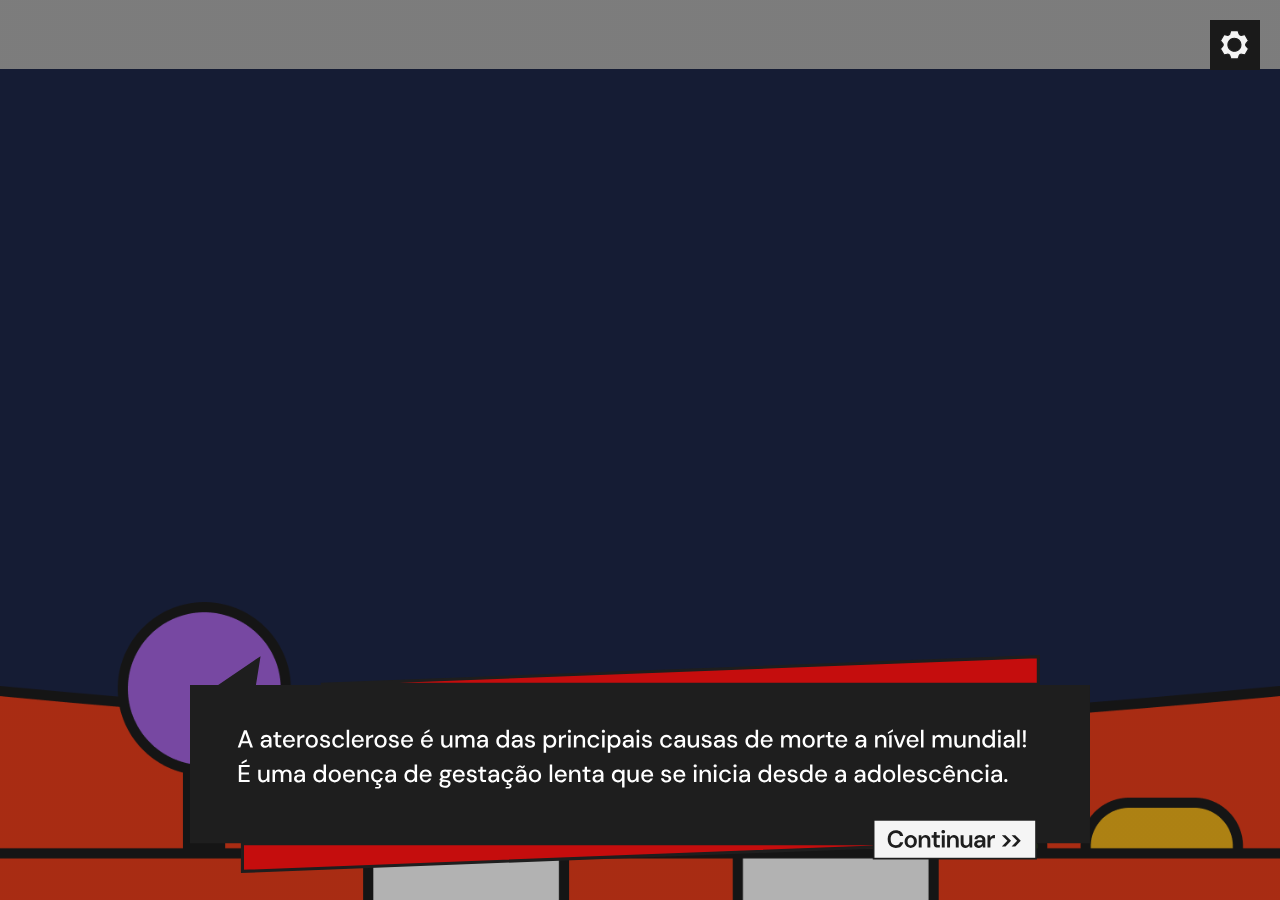
==== arcade.html @ 647aedce "Game Update" ====
<!DOCTYPE html>
<html lang="pt">

<head>
    <meta charset="UTF-8">
    <title>Hospital - Escape from Disease</title>
    <link rel="stylesheet" href="assets/styles/style.css">
    <link rel="stylesheet" href="assets/styles/fonts.css">
    <link rel="stylesheet" href="assets/styles/mini_games.css">
    <link href="https://fonts.googleapis.com/css2?family=Press+Start+2P&display=swap" rel="stylesheet">
    <style>
        :root {
            --retro-font: 'Press Start 2P', cursive;
        }

        body,
        html {
            margin: 0;
            padding: 0;
            width: 100vw;
            height: 100vh;
            overflow: hidden;
            font-family: var(--retro-font);
            background-color: black;
            /* Initial background with image */
            background: linear-gradient(rgba(0, 0, 0, 0.3), rgba(0, 0, 0, 0.3)), url('assets/arcade/arcade_background.png');
            background-repeat: no-repeat;
            background-position: center bottom;
            background-size: 100% auto;
            transition: background 0.5s ease;
            /* Smooth transition when background changes */
        }

        /* Class to remove background image when game starts */
        body.game-running {
            background: #1a1a1a;
            /* Solid dark grey/black for better focus on gameplay */
        }

        #game-container {
            width: 100vw;
            height: calc(100vh - 80px);
            position: relative;
            margin-top: 80px;
            z-index: 10;
            display: none;
            flex-direction: column;
            justify-content: center;
            align-items: center;
            background: rgba(0, 0, 0, 0.4);
            overflow: hidden;
            color: white;
        }

        #game-container.visible {
            display: flex !important;
        }
    </style>
</head>

<body>
    <div id="navbar">
        <img src="assets/general/voltar.svg" class="nav-icon" id="backBtn">
        <nav class="settings-nav">
            <div class="nav-content">
                <div class="utility-icons">
                    <a href="#" class="nav-item">
                        <img src="assets/general/sound.svg" class="icon-default">
                        <img src="assets/general/sound_hover.svg" class="icon-hover">
                    </a>
                    <a href="#" class="nav-item">
                        <img src="assets/general/music.svg" class="icon-default">
                        <img src="assets/general/music_hover.svg" class="icon-hover">
                    </a>
                </div>

                <div class="main-gear-wrapper">
                    <a href="#" class="nav-item">
                        <img src="assets/general/settings.svg" class="icon-default">
                        <img src="assets/general/settings_hover.svg" class="icon-hover">
                    </a>
                </div>
            </div>
        </nav>
    </div>

    <div id="dialogue-overlay">
        <div id="container-1" class="dialogue-wrapper">
            <img src="assets/general/dialogue.svg" class="dialogue-img">
            <img src="assets/general/continuar.svg" class="btn-svg" onclick="toSecondDialogue()">
        </div>
        <div id="container-2" class="dialogue-wrapper hidden">
            <img src="assets/general/dialogue2.svg" class="dialogue-img">
            <img src="assets/general/jogar.svg" class="btn-svg" onclick="startGame()">
        </div>
    </div>

    <div id="game-container">
        <div id="progress-container-arcade">
            <div id="arcade-timer-bar"></div>
        </div>

        <div id="lvl1-intro" class="screen">
            <h1>HEART ATTACK</h1>
            <p>LIMPA A GORDURA À VOLTA DO CORAÇÃO!</p>
            <button class="btn-start" onclick="startLevel('heart')">
                <span class="arrow">▶</span> START <span class="arrow">◀</span>
            </button>
        </div>

        <div id="lvl2-intro" class="screen">
            <h1>BRAIN FOG</h1>
            <p>BOM TRABALHO! AGORA LIMPA O CÉREBRO.</p>
            <button class="btn-start" onclick="startLevel('brain')">
                <span class="arrow">▶</span> START <span class="arrow">◀</span>
            </button>
        </div>

        <canvas id="gameCanvas"></canvas>

        <div id="game-over-screen" class="screen">
            <h1>FIM DE JOGO</h1>
            <button class="btn-start" onclick="resetGame()">
                <span class="arrow">▶</span> TENTAR DE NOVO <span class="arrow">◀</span>
            </button>
        </div>
    </div>

    <div id="end-dialogue-overlay" class="hidden">
        <div id="end-container-1" class="dialogue-wrapper">
            <img src="assets/general/dialogue.svg" class="dialogue-img">
            <img src="assets/general/continuar.svg" class="btn-svg" onclick="toNextEndStep(1, 2)">
        </div>
        <div id="end-container-2" class="dialogue-wrapper hidden">
            <img src="assets/general/dialogue2.svg" class="dialogue-img">
            <img src="assets/general/jogar.svg" class="btn-svg" onclick="concludeGame()">
        </div>
    </div>

        <div id="popup-quit" class="overlay-screen" style="display:none;">
        <div class="popup-content">
            <h3>Sair do nível?</h3>
            <button onclick="confirmQuit()">SIM</button>
            <button onclick="closeQuitPopup()">NÃO</button>
        </div>
    </div>

    <script src="scripts/general.js"></script>
    <script>
        const canvas = document.getElementById('gameCanvas');
        const ctx = canvas.getContext('2d');

        let FAT_SIZE = 200;
        let ORGAN_SIZE = 220;
        let LAUNCHER_X, LAUNCHER_Y;
        let gameActive = false;
        let currentLevel = 'heart';
        let fats = [], statins = [], mousePos = { x: 0, y: 0 };
        let timeRemaining = 60000, timerInterval;

        const assets = {
            fat: new Image(),
            statin: new Image(),
            bgHeart: new Image(),
            bgBrain: new Image()
        };


        assets.fat.src = 'assets/arcade/fat.svg';
        assets.statin.src = 'assets/arcade/statin.svg';
        assets.bgHeart.src = 'assets/arcade/heart.svg';
        assets.bgBrain.src = 'assets/arcade/brain.svg';

        function startGame() {
            const overlay = document.getElementById('dialogue-overlay');
            const navbar = document.getElementById('navbar');
            const gameContainer = document.getElementById('game-container');

            if (overlay) {
                overlay.style.opacity = '0';
                overlay.style.pointerEvents = 'none';
                setTimeout(() => overlay.style.display = 'none', 500);
            }
            if (navbar) navbar.classList.add('active');
            if (gameContainer) {
                gameContainer.classList.add('visible');
                requestAnimationFrame(() => {
                    resize();
                    initMiniGame();
                });
            }
        }

        function initMiniGame() {
            document.getElementById('lvl1-intro').style.display = 'flex';
        }

        function startLevel(level) {
            currentLevel = level;
            gameActive = true;
            timeRemaining = 60000;
            statins = [];
            fats = [];

            // REMOVE BODY BACKGROUND IMAGE
            document.body.classList.add('game-running');

            document.querySelectorAll('.screen').forEach(s => s.style.display = 'none');

            const colSpacing = 200;
            const rowSpacing = 200;
            const cols = Math.floor((canvas.width - 40) / colSpacing);
            const rows = 2;
            const startX = (canvas.width - (cols * colSpacing)) / 2 + (colSpacing / 2);

            for (let row = 0; row < rows; row++) {
                for (let col = 0; col < cols; col++) {
                    let x = startX + (col * colSpacing);
                    let y = 120 + (row * rowSpacing);

                    const distToCenter = Math.hypot(x - (canvas.width / 2), y - 140);
                    if (distToCenter > 130) {
                        fats.push({ x: x, y: y, active: true });
                    }
                }
            }
            startTimer();
        }

        function startTimer() {
            clearInterval(timerInterval);
            timerInterval = setInterval(() => {
                if (!gameActive) return;
                timeRemaining -= 100;
                const bar = document.getElementById('arcade-timer-bar');
                if (bar) bar.style.width = (timeRemaining / 60000 * 100) + "%";
                if (timeRemaining <= 0) endGame(false);
            }, 100);
        }

        function endGame(won) {
            gameActive = false;
            clearInterval(timerInterval);
            if (won) {
                if (currentLevel === 'heart') {
                    document.body.classList.remove('game-running');
                    document.getElementById('lvl2-intro').style.display = 'flex';
                } else {
                    openEndDialogue();
                }
            } else {
                document.body.classList.remove('game-running');
                document.getElementById('game-over-screen').style.display = 'flex';
            }
        }

        function resetGame() {
            document.querySelectorAll('.screen').forEach(s => s.style.display = 'none');
            startLevel('heart');
        }

        canvas.addEventListener('mousemove', (e) => {
            const rect = canvas.getBoundingClientRect();
            mousePos.x = e.clientX - rect.left;
            mousePos.y = e.clientY - rect.top;
        });

        canvas.addEventListener('mousedown', () => {
            if (!gameActive) return;
            const dx = mousePos.x - LAUNCHER_X, dy = mousePos.y - LAUNCHER_Y;
            const angle = Math.atan2(dy, dx);
            statins.push({
                x: LAUNCHER_X,
                y: LAUNCHER_Y,
                vx: Math.cos(angle) * 12,
                vy: Math.sin(angle) * 12
            });
        });

        function update() {
            if (!gameActive) return;
            for (let i = statins.length - 1; i >= 0; i--) {
                let s = statins[i];
                s.x += s.vx; s.y += s.vy;

                for (let f of fats) {
                    if (f.active && Math.hypot(s.x - f.x, s.y - f.y) < FAT_SIZE / 2) {
                        f.active = false;
                        statins.splice(i, 1);
                        if (!fats.some(f => f.active)) endGame(true);
                        break;
                    }
                }
                if (s && (s.y < 0 || s.x < 0 || s.x > canvas.width || s.y > canvas.height)) {
                    statins.splice(i, 1);
                }
            }
        }

        function drawImageProportional(img, x, y, maxWidth, maxHeight) {
            if (!img.complete || img.naturalWidth === 0) return;
            const ratio = Math.min(maxWidth / img.width, maxHeight / img.height);
            const nw = img.width * ratio;
            const nh = img.height * ratio;
            ctx.drawImage(img, x - nw / 2, y - nh / 2, nw, nh);
        }

        function draw() {
            ctx.clearRect(0, 0, canvas.width, canvas.height);

            // ONLY DRAW GAME ELEMENTS IF GAME IS ACTIVE
            // This hides the launcher/organ during the start screen
            if (gameActive) {
                const organ = currentLevel === 'heart' ? assets.bgHeart : assets.bgBrain;
                drawImageProportional(organ, canvas.width / 2, 140, ORGAN_SIZE, ORGAN_SIZE);

                ctx.beginPath(); ctx.setLineDash([5, 5]);
                ctx.moveTo(LAUNCHER_X, LAUNCHER_Y); ctx.lineTo(mousePos.x, mousePos.y);
                ctx.strokeStyle = "rgba(255, 255, 255, 0.2)"; ctx.stroke(); ctx.setLineDash([]);

                fats.forEach(f => {
                    if (f.active) drawImageProportional(assets.fat, f.x, f.y, FAT_SIZE, FAT_SIZE);
                });
                statins.forEach(s => drawImageProportional(assets.statin, s.x, s.y, 35, 35));

                // Launcher is now only drawn here (inside if gameActive)
                drawImageProportional(assets.statin, LAUNCHER_X, LAUNCHER_Y, 70, 70);
            }
        }

        function resize() {
            const container = document.getElementById('game-container');
            if (container.clientWidth > 0) {
                canvas.width = container.clientWidth;
                canvas.height = container.clientHeight;
                LAUNCHER_X = canvas.width / 2;
                LAUNCHER_Y = canvas.height - 60;
            }
        }

        window.addEventListener('resize', resize);
        function loop() { update(); draw(); requestAnimationFrame(loop); }
        loop();

        function concludeGame() {
            let progress = JSON.parse(localStorage.getItem('gameProgress')) || {};
            const pageName = window.location.pathname.split("/").pop().split(".")[0];
            progress[pageName] = true;
            localStorage.setItem('gameProgress', JSON.stringify(progress));
            window.location.href = 'home.html';
        }
    </script>
</body>

</html>
---- assets/styles/style.css ----
:root {
    --red-dark: #7B090B;
    --red-light: #C50D0D;
    --panel-bg: #1e1e1e;
    --white: #f5f5f5;
    --nav-size: 50px;
    /* Height and collapsed width */
    --expanded-width: 150px;
    --icon-size: 30px;
}

html,
body {
    height: 100%;
    margin: 0;
    overflow: hidden;
}

/* page frames: start black (frame1) then transition to red (frame2) */
body {
    transition: background-color 10s cubic-bezier(.2, .9, .3, 1)
}

body.frame1 {
    background: var(--panel-bg)
}

body.frame2 {
    background: var(--white)
}

.stage {
    display: flex;
    align-items: center;
    justify-content: center;
    flex-direction: column;
    height: 100vh;
    width: 100vw;
    position: relative;
    z-index: 1;
}

/* center logo absolutely so it doesn't shift when controls appear */
.logo-wrap {
    opacity: 1;
    /* Changed from 0 to 1 */
    transition: opacity .55s ease, transform .55s ease;
    display: flex;
    align-items: center;
    justify-content: center;
    margin-bottom: 20px;
    /* Space between logo and play button */
    transition: transform 0.8s cubic-bezier(.2, .9, .3, 1);
    z-index: 2;
}

.full_logo {
    width: 100%;
    max-width: 600px;
    height: auto;
    display: block;
    transform: scale(0.5);
    opacity: 0;
    transition: transform 1.2s cubic-bezier(0.34, 1.56, 0.64, 1), opacity 0.8s ease;
}

.body-ready .full_logo {
    transform: scale(1);
    opacity: 1;
}

/* This is the state the logo moves TO once the script adds .controls-visible to the body */
.controls-visible .full_logo {
    opacity: 1;
    transform: scale(0.8);
}

/* play link will be positioned by JS relative to the centered logo */
.play-link {
    opacity: 0;
    pointer-events: none;
    position: absolute;
    /* Absolute positioning allows it to overlap the stage correctly */
    left: 50%;
    /* Move the left edge to the horizontal center */
    top: 75%;
    /* Adjust this percentage to place it below the logo */

    /* START STATE: Centered horizontally via -50%, but offset 50px vertically */
    transform: translateX(-50%) translateY(50px);

    transition: opacity 0.6s ease, transform 0.6s cubic-bezier(0.2, 0.9, 0.3, 1);
    z-index: 150;
    cursor: pointer;
}

.controls-visible .play-link {
    opacity: 1;
    pointer-events: auto;
    transform: translateX(-50%) translateY(0);
}

body.frame2 .logo {
    transform: scale(1)
}

.play-btn {
    width: 50%;
    background: var(--panel-bg);
    color: var(--white);
    padding: 20%;
    font-size: 28px;
    border-radius: 4px;
    border: 6px solid rgba(0, 0, 0, 0.15);
    box-shadow: 0 4px 0 rgba(0, 0, 0, 0.3);
    cursor: pointer
}

/* Play button hover/transition */
.play-image {
    transition: transform .32s cubic-bezier(.2, .9, .3, 1), filter .32s, opacity .45s;
}

.play-link:hover .play-image {
    opacity: 1;
    pointer-events: auto;
    /* FIX: Keep the -50% here so the button stays centered under the mouse */
    /* Added a slight scale for a better 'hover' feel */
    transform: scale(1.05); 
    transition: transform 0.2s ease;
}

/* controls visible state (fades in after logo finishes scaling) */
.controls-visible .top-right {
    opacity: 1;
    transform: none;
    transition: opacity .55s ease, transform .55s ease;
}

.controls-visible .play-link {
    opacity: 1;
    transform: translateX(-50%) translateY(0);
}

/* --------------- SETTINGS NAVIGATION --------------- */

.settings-nav {
    position: fixed;
    right: 20px;
    top: 20px;
    height: var(--nav-size);
    width: var(--nav-size);
    /* Square when collapsed */
    background-color: #1a1a1a;
    overflow: hidden;
    transition: all 0.4s cubic-bezier(0.4, 0, 0.2, 1);
    display: flex;
    justify-content: flex-end;
    /* Keeps gear on the right */
    z-index: 100;
}

.nav-content {
    display: flex;
    align-items: center;
    height: 100%;
    width: var(--expanded-width);
    position: absolute;
    right: 0;
}

.main-gear-wrapper {
    width: var(--nav-size);
    height: var(--nav-size);
    display: flex;
    align-items: center;
    justify-content: center;
    flex-shrink: 0;
}

/* Container for sound/music */
.utility-icons {
    display: flex;
    gap: 20px;
    opacity: 0;
    transform: translateX(30px);
    transition: all 0.3s ease;
    flex-grow: 1;
    justify-content: flex-end;
}

/* Hover State */
.settings-nav:hover {
    width: var(--expanded-width);
    background-color: #f0f0f0;
}

.settings-nav:hover .utility-icons {
    opacity: 1;
    transform: translateX(0);
}

/* Icon Sizing and Swapping */
.nav-item {
    position: relative;
    width: var(--icon-size);
    height: var(--icon-size);
    display: block;
}

.nav-item img {
    width: 100%;
    height: 100%;
    transition: opacity 0.2s;
    position: absolute;
    top: 0;
    left: 0;
}

.icon-hover {
    opacity: 0;
}

/* Icon Swap Logic */
.settings-nav:hover .icon-default {
    filter: brightness(0);
    /* Optional: turns white icons black automatically */
}

.nav-item:hover .icon-hover {
    opacity: 1;
}

.nav-item:hover .icon-default {
    opacity: 0 !important;
}

/* small settings panel (example modal) */



/* --------------- INTRO --------------- */

#viewport.hidden {
    display: none !important;
}

#viewport {
    background: var(--panel-bg);
    position: relative;
    width: 100vw;
    height: 100vh;
    display: flex;
    justify-content: center;
    align-items: center;
}

/* Scene 1: Black screen narrative */
#narrative-screen {
    position: absolute;
    top: 0;
    left: 0;
    width: 100%;
    height: 100%;
    background: black;
    display: flex;
    justify-content: center;
    align-items: center;
    z-index: 100;
    transition: opacity 1.5s ease;
}

#narrative-text {
    color: white;
    font-size: 1.8rem;
    opacity: 0;
    transition: opacity 1s ease;
}

/* --- Smooth Page Transition Overlay --- */
#fade-overlay {
    position: fixed;
    inset: 0;
    background: black;
    z-index: 9999;
    pointer-events: none;
    opacity: 1;
    transition: opacity 0.8s ease-in-out;
}

#fade-overlay.fade-out {
    opacity: 0;
}

/* --- Fixed: Only Fade In/Out for Characters --- */
.person-layer {
    position: absolute;
    bottom: 0;
    width: 100%;
    height: 100%;
    object-fit: cover;
    object-position: center bottom;
    opacity: 0;
    transition: opacity 1.2s ease-in-out !important;
    /* Pure fade */
}

.person-layer.visible {
    opacity: 1;
}

/* --- Fixed: Only Fade In/Out for Messages --- */
.text-msg {
    width: 100%;
    max-width: 270px;
    opacity: 0;
    transition: opacity 0.8s ease-in-out;
    cursor: pointer;
}

.text-msg.show {
    opacity: 1;
}

.text-msg-hover {
        width: 100%;
    max-width: 270px;
    position: absolute;
    top: 0;
    right: 0;
    left: 0;
    bottom: 0;
    object-fit: contain;
    opacity: 0;
    transition: opacity .2s;
  }

  #notification-area:hover .text-msg-hover {
opacity: 1;
  }

.hidden {
    display: none !important;
}

.fade-out {
    opacity: 0 !important;
    transition: opacity 0.8s ease-in-out;
}

/* Notification Styling - Centered over the phone in person.svg */
#notification-area {
    position: absolute;
    top: 60%;
    left: 50%;
    transform: translateX(-50%);
    width: 270px;
    display: flex;
    flex-direction: column;
    align-items: center;
    gap: 8px;
    z-index: 50;
    transition: opacity 0.5s ease;
}

.clickable {
    cursor: pointer;
}

/* Final Start Button */
#comecar-btn {
    position: absolute;
    bottom: 10%;
    right: 5%;
    cursor: pointer;
    z-index: 60;
    opacity: 0;
    display: none;
    transition: opacity 1s ease;
    width: 15vw;
    /* Scales with screen width */
    min-width: 120px;
    cursor: pointer;
}



/* --- DIALOGUE --- */

#dialogue-overlay {
    position: absolute;
    inset: 0;
    background: var(--overlay-shadow);
    z-index: 30;
    opacity: 0;
    pointer-events: none;
    transition: opacity 0.5s ease;
    display: flex;
    justify-content: center;
}

#dialogue-overlay.active {
    opacity: 1;
    pointer-events: auto;
}

.dialogue-wrapper {
    position: absolute;
    bottom: 40px;
    display: flex;
    flex-direction: column;
    align-items: flex-end;
    width: 900px;
    max-width: 95vw;
}

.dialogue-img {
    width: 100%;
    display: block;
}

.btn-svg {
    cursor: pointer;
    margin-top: -55px;
    margin-right: 45px;
    height: 42px;
    transition: transform 0.2s;
    z-index: 31;
}
---- assets/styles/fonts.css ----
@import url('https://fonts.googleapis.com/css2?family=DM+Sans:wght@400;500;700&display=swap');

:root {
    --dm-sans: 'DM Sans', sans-serif;
}

html, body {
    font-family: var(--dm-sans);
}
---- assets/styles/mini_games.css ----
:root {
     --bg-color: #ede6d1;
     --floor-color: #6a6a6a;
     --success-color: #4CAF50;
     --danger-color: #f44336;
 }

 #backBtn{
    cursor: pointer;
 }
 /* DIALOGUE OVERLAY
 #dialogue-overlay {
     position: fixed;
     inset: 0;
     background: rgba(0, 0, 0, 0.5);
     z-index: 200 !important;
     display: flex;
     justify-content: center;
     align-items: center;
     opacity: 0;
     pointer-events: none;
     transition: opacity 0.5s ease;
 }

 #end-dialogue-overlay {
     position: fixed;
     inset: 0;
     background: rgba(0, 0, 0, 0.5);
     z-index: 200 !important;
     display: flex;
     justify-content: center;
     align-items: center;
     opacity: 0;
     pointer-events: none;
     transition: opacity 0.5s ease;
 }

 .dialogue-wrapper {
     position: relative;
     pointer-events: auto;
     display: flex;
     flex-direction: column;
     align-items: center;
 }

 .dialogue-img {
     width: 80vw;
     max-width: 900px;
 }

 .btn-svg {
     width: 200px;
     cursor: pointer;
     margin-top: -60px;
     transition: transform 0.2s;
 }

 .btn-svg:hover {
     transform: scale(1.1);
 }

 .hidden {
     display: none !important;
 } */

 /* NAVBAR */
 #navbar {
     position: fixed;
     top: -100px;
     left: 0;
     width: 100%;
     transition: top 0.5s ease;
     z-index: 50;
     background: #000;
     padding: 10px 20px;
     display: flex;
     justify-content: space-between;
     align-items: center;
 }

 #navbar.active {
     top: 0;
 }

 /* POPUP QUIT */
 .quit-panel {
     background: #7B090B;
     border: 4px solid #f5f5f5;
     border-radius: 30px;
     padding: 40px;
     text-align: center;
 }

 .quit-text {
     color: #f5f5f5;
     font-family: 'Bebas Neue', sans-serif;
     font-size: 24px;
     margin-bottom: 30px;
 }

 .quit-buttons {
     display: flex;
     justify-content: center;
     gap: 20px;
 }

 .quit-btn-img {
     width: 180px;
     cursor: pointer;
     transition: transform 0.2s ease;
 }

 .quit-btn-img:hover {
     transform: scale(1.05);
 }


 /* CROSSWORD LAYOUT */

 .help {
     text-align: right;
     margin-bottom: 30px;
 }

 .container {
     display: flex;
     flex-direction: row;
     gap: 30px;
     align-items: flex-start;
 }



 .grid {
     display: grid;
     grid-template-columns: repeat(11, 38px);
     grid-template-rows: repeat(13, 38px);
     gap: 4px;
 }

 .cell {
     position: relative;
     background: #ffffff;
     border-radius: 8px;
     border: 2px solid #c7d2fe;
     text-align: center;
     font-size: 18px;
     font-weight: 700;
     line-height: 38px;
     cursor: pointer;
     user-select: none;
     transition: all .15s ease;
 }

 .cell.block {
     background: transparent;
     border: none;
     pointer-events: none;
 }

 .cell.word-selected {
     background: #dbeafe;
 }

 .cell.selected {
     border-color: #6366f1;
     box-shadow: 0 0 0 4px #c7d2fe;
 }

 .cell.correct {
     background: #dcfce7 !important;
     /* Soft Green */
     border-color: #22c55e !important;
     color: #166534 !important;
 }

 .number {
     position: absolute;
     top: 2px;
     left: 4px;
     font-size: 10px;
     color: #4338ca;
     line-height: 1;
 }

 .clues-container {
     width: 300px;
     padding-left: 10px;
 }

 .clues-main-title {
     font-size: 32px;
     color: #7B090B;
     margin: 0 0 15px 0;
 }

 .clue-text {
     font-size: 14px;
     margin: 5px 0;
     cursor: pointer;
 }

 .clue-text.active-clue {
     color: #C50D0D;
     font-weight: bold;
 }

 .status-panel {
     padding: 20px;
     text-align: center;
     transition: all 0.4s ease;
 }

 /* Button States */
 .conclude-btn {
     margin-top: 12px;
     width: 100%;
     padding: 10px;
     border-radius: 8px;
     border: none;
     font-weight: bold;
     cursor: pointer;
     transition: background 0.3s;
 }

 .conclude-btn.disabled {
     background-color: #d1d5db;
     color: #9ca3af;
     cursor: not-allowed;
 }

 .status-panel.success .conclude-btn {
     background-color: #22c55e;
     color: white;
 }

 .status-panel.success .conclude-btn:hover {
     background-color: #16a34a;
 }

 /* MARKET */

 #floor {
     position: absolute;
     bottom: 0;
     width: 100%;
     height: 80px;
     background-color: var(--floor-color);
     z-index: 1;
 }

 #score-text {
     font-size: 28px;
     font-weight: bold;
     color: #444;
     margin-bottom: 10px;
 }

 #progress-wrapper {
     width: 100%;
     height: 20px;
     background-color: #fff;
     border-radius: 10px;
     box-shadow: 0 4px 6px rgba(0, 0, 0, 0.1);
     overflow: hidden;
     border: 2px solid #fff;
 }

 #progress-fill {
     width: 0%;
     height: 100%;
     background-color: var(--success-color);
     transition: width 0.3s ease;
 }



 #ui-market {
     position: absolute;
     top: 10%;
     left: 50%;
     transform: translateX(-50%);
     text-align: center;
     z-index: 10;
     width: 400px;
     font-size: 24px;
     color: white;
     background-color: #7B090B;
     z-index: 20;
 }

 #cart {
     /* Start at 0 width */
     width: 0px;
     height: 300px;
     position: absolute;
     bottom: 60px;
     z-index: 5;
     background-size: contain;
     background-repeat: no-repeat;
     background-position: center;
     pointer-events: none;
     opacity: 0;
     /* Transition for the 'opening' effect */
     transition: width 0.6s cubic-bezier(0.175, 0.885, 0.32, 1.275), opacity 0.3s ease;
 }

 /* The class we add via JS to 'grow' the cart */
 #cart.active {
     width: 220px;
     /* This acts as the 'max-width' */
     opacity: 1;
 }

 .item {
     position: absolute;
     max-width: 80px;
     max-height: 110px;
     object-fit: contain;
     z-index: 4;
 }

 /* Screens */
 .overlay-screen {
     display: none;
     /* Escondido por padrão */
     position: absolute;
     top: 50%;
     left: 50%;
     transform: translate(-50%, -50%);
     background: white;
     padding: 40px;
     border-radius: 15px;
     text-align: center;
     box-shadow: 0 0 40px rgba(0, 0, 0, 0.5);
     z-index: 100;
     width: 300px;
     border: 5px solid #7B090B;
 }

 #game-over-screen {
     display: none;
 }

 #game-over-screen h1 {
     color: #7B090B;
     margin-bottom: 10px;
 }

 h1 {
     margin-top: 0;
     color: #333;
 }


 button {
     background-color: var(--success-color);
     color: white;
     border: none;
     padding: 15px 30px;
     font-size: 18px;
     border-radius: 8px;
     cursor: pointer;
     transition: transform 0.1s, background 0.2s;
     margin-top: 10px;
 }

 button:hover {
     background-color: #45a049;
     transform: scale(1.05);
 }

 #win-screen {
     display: none;
 }



 /* PARK */
 /* --- CENÁRIO --- */
 .layer {
     position: absolute;
     bottom: 0;
     left: 0;
     width: 200%;
     height: 500px;
     background-repeat: repeat-x;
     background-position: bottom;
     will-change: transform;
 }

 #layer-city {
     background-image: url('assets/market/market.png');
     background-size: contain;
     height: 400px;
     z-index: 1;
     opacity: 0.8;
 }

 #layer-trees {
     background-image: url('assets/house/arbusto.svg');
     background-size: 300px;
     height: 150px;
     bottom: 90px;
     z-index: 2;
 }

 #layer-ground {
     height: 100px;
     background: #8d6e63;
     border-top: 10px solid #7cb342;
     width: 100%;
     bottom: 0;
     z-index: 5;
 }

 /* --- PERSONAGEM --- */
 #runner-container {
     position: absolute;
     bottom: 200px;
     left: 50%;
     transform: translateX(-50%);
     z-index: 10;
 }

 #runner {
     width: 200px;
     height: 300px;
     background-size: contain;
     background-repeat: no-repeat;
     background-position: center;
 }

 .overlay {
     position: absolute;
     inset: 0;
     background: rgba(0, 0, 0, 0.85);
     z-index: 100;
     display: flex;
     flex-direction: column;
     justify-content: center;
     align-items: center;
     color: white;
     text-align: center;
 }


 #ui-top {
     position: absolute;
     top: 15%;
     width: 100%;
     display: flex;
     justify-content: center;
     z-index: 50;
 }

 .bar-container {
     width: 350px;
     text-align: center;
     font-weight: bold;
     color: #2c3e50;
 }


 .bar-bg {
     width: 100%;
     height: 20px;
     background: #eee;
     border-radius: 10px;
     border: 2.5px solid #2c3e50;
     overflow: hidden;
     margin-top: 5px;
 }

 #speech-bubble {
     position: absolute;
     bottom: 320px;
     left: 50%;
     transform: translateX(-50%);
     background: white;
     padding: 12px 18px;
     border-radius: 18px;
     box-shadow: 0 8px 20px rgba(0, 0, 0, 0.15);
     width: 220px;
     font-size: 14px;
     font-weight: bold;
     color: #333;
     text-align: center;
     display: none;
     z-index: 20;
 }

 #level-progress {
     height: 100%;
     width: 0%;
     background: #2ecc71;
 }

 #ui-bottom {
     position: absolute;
     bottom: 30px;
     left: 50%;
     transform: translateX(-50%);
     background: rgba(255, 255, 255, 0.95);
     padding: 15px 30px;
     border-radius: 25px;
     display: flex;
     flex-direction: column;
     align-items: center;
     gap: 5px;
     z-index: 50;
 }

 .rhythm-timer {
     font-size: 12px;
     font-weight: bold;
     color: #e74c3c;
     margin-bottom: 2px;
 }

 #stagnation-bar {
     width: 300px;
     height: 10px;
     background: #e74c3c;
     border-radius: 5px;
 }


 /* ARCADE */

 #gameCanvas {
     display: block;
     width: 100%;
     height: 100%;
     cursor: crosshair;
 }

 .screen {
     position: absolute;
     top: 50%;
     left: 50%;
     transform: translate(-50%, -50%);
     z-index: 100;
     text-align: center;
     width: 80%;
     display: none;
     flex-direction: column;
     align-items: center;
 }

 h1 {
     font-size: 48px;
     margin-bottom: 20px;
 }

 p {
     font-size: 14px;
     margin-bottom: 40px;
 }

 .btn-start {
     background: none;
     border: none;
     font-family: inherit;
     font-size: 24px;
     cursor: pointer;
     display: flex;
     align-items: center;
     transition: transform 0.2s;
 }

 .btn-start:hover {
     transform: scale(1.1);
 }

 .btn-start .arrow {
     margin: 0 15px;
 }

 h1 {
     font-size: 48px;
     margin-top: 80px;
     margin-bottom: 50px;
 }

 p {
     font-size: 12px;
     margin: 0;
     margin-bottom: 50px;
 }

 #progress-container-arcade {
     position: absolute;
     top: 40px;
     left: 50%;
     transform: translateX(-50%);
     width: 300px;
     height: 10px;
     background: rgba(255, 255, 255, 0.1);
     border: 1px solid white;
     z-index: 50;
 }

 #arcade-timer-bar {
     width: 100%;
     height: 100%;
     background: white;
 }

 .btn-svg {
     width: 180px;
     cursor: pointer;
     transition: 0.2s;
 }

 /* Prevent stretching of all game icons and assets */
 .dialogue-img,
 .btn-svg,
 .nav-icon,
 #gameCanvas {
     object-fit: contain;
 }

 /* HOUSE */

 #game-top-half {
     flex: 1;
     position: relative;
     background: #a8d8ff;
     /* Sky color from sheep.html */
     overflow: hidden;
     border-bottom: 4px solid #555;
     display: block;
 }

 #sleep-scene {
     flex: 1;
     width: 100%;
     background-size: cover;
     background-position: center;
     background-repeat: no-repeat;
     display: flex;
     justify-content: center;
     align-items: flex-end;
     transition: flex 0.5s ease-in-out;
     background-color: #050b14;
 }

 #kidImg {
     max-height: 80%;
     width: auto;
     display: block;
 }

 .sky-animate {
     animation: dayNightCycle 30s linear forwards;
 }

 @keyframes dayNightCycle {
     0% {
         background: #a8d8ff;
     }

     25% {
         background: #4a90e2;
     }

     50% {
         background: #050b14;
     }

     75% {
         background: #4a90e2;
     }

     100% {
         background: #a8d8ff;
     }
 }

 .ground-container {
     position: absolute;
     bottom: 0;
     /* Anchors it to the bottom of the TOP half */
     left: 0;
     width: 100%;
     height: 129px;
     /* Match your intended road height */
     z-index: 2;
 }

 .ground {
     width: 100%;
     height: 100%;
     object-fit: cover;
 }

 /* The Sheep container (handling the physics position) */
 #sheep {
     position: absolute;
     /* initial start position for the fall animation */
     left: 20%;
     width: 140px;
     height: 90px;
     z-index: 10;
     /* Center horizontal transform only if using left: 50% */
     /* transform: translateX(-50%); */
 }

 /* The actual image inside the sheep container */
 #sheep img {
     display: block;
     width: 100%;
     height: 100%;
     object-fit: contain;
     /* Ensures the sheep asset isn't stretched */
 }

 /* The obstacles (Bushes and Flowers) */
 .obstacle {
     position: absolute;
     height: 50px;
     /* Standardized height for jump logic */
     z-index: 5;
     bottom: 80px;
     /* bottom is set dynamically in JS to match the floor */
 }

 #progress-container-house {
     position: absolute;
     top: 20px;
     left: 50%;
     transform: translateX(-50%);
     width: 250px;
     height: 20px;
     background: rgba(0, 0, 0, 0.2);
     border: 3px solid white;
     border-radius: 15px;
     z-index: 20;
     overflow: hidden;
 }

 #progress-bar {
     height: 100%;
     background: #4CAF50;
     width: 0%;
 }
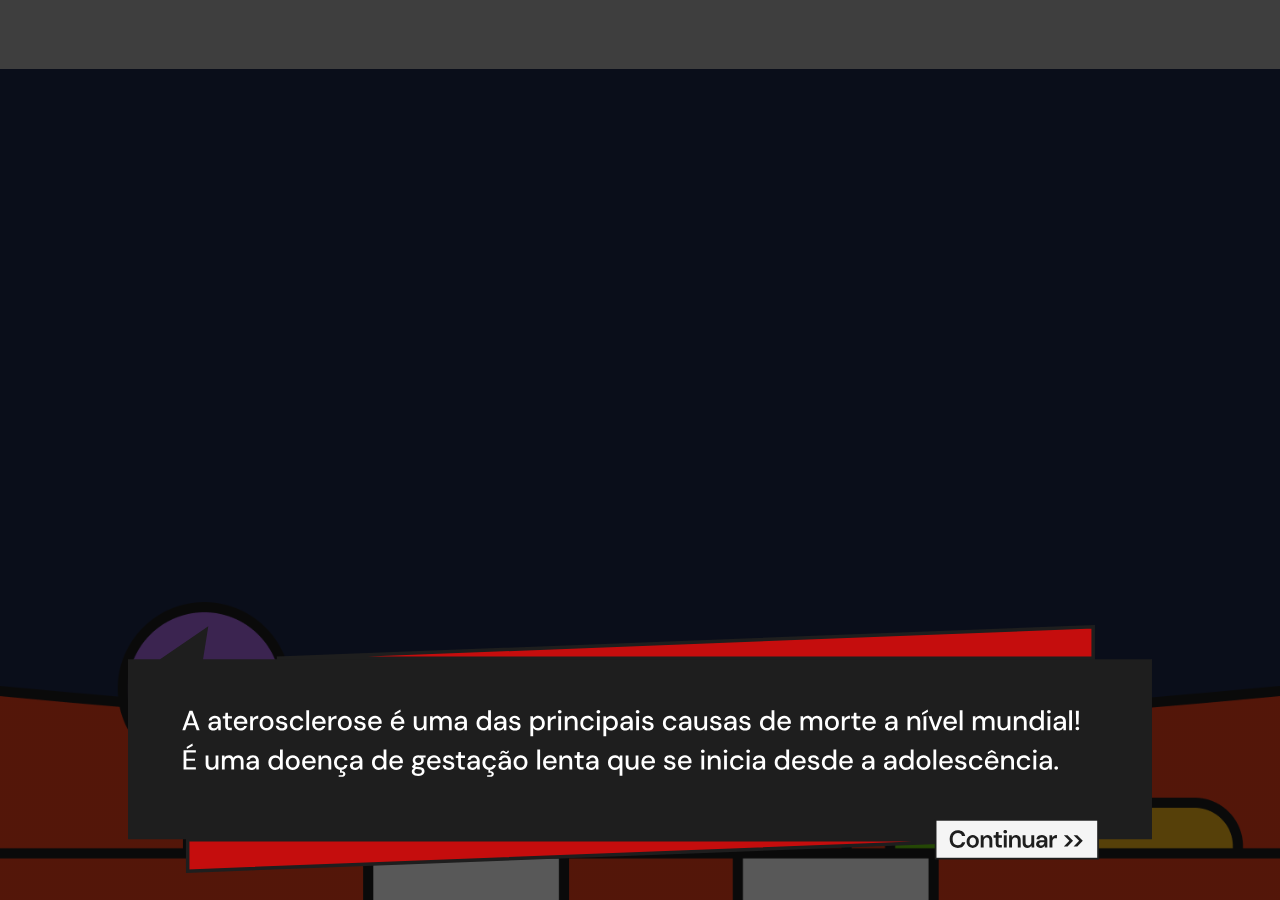
==== commit 4414cae4: "update" ====
--- a/arcade.html
+++ b/arcade.html
@@ -246,6 +246,7 @@
                     document.body.classList.remove('game-running');
                     document.getElementById('lvl2-intro').style.display = 'flex';
                 } else {
+                    document.body.classList.remove('game-running');
                     openEndDialogue();
                 }
             } else {
--- a/assets/styles/style.css
+++ b/assets/styles/style.css
@@ -3,7 +3,7 @@
     --red-light: #C50D0D;
     --panel-bg: #1e1e1e;
     --white: #f5f5f5;
-    --nav-size: 50px;
+    --nav-size: 40px;
     /* Height and collapsed width */
     --expanded-width: 150px;
     --icon-size: 30px;
@@ -385,13 +385,13 @@
 
 
 
-/* --- DIALOGUE --- */
+/* --- DIALOGUE NO Mini games --- */
 
 #dialogue-overlay {
     position: absolute;
     inset: 0;
-    background: var(--overlay-shadow);
-    z-index: 30;
+    background: rgba(0, 0, 0, 0.5);
+    z-index: 1000;
     opacity: 0;
     pointer-events: none;
     transition: opacity 0.5s ease;
@@ -410,7 +410,7 @@
     display: flex;
     flex-direction: column;
     align-items: flex-end;
-    width: 900px;
+    width: 80vw;
     max-width: 95vw;
 }
 
@@ -426,4 +426,17 @@
     height: 42px;
     transition: transform 0.2s;
     z-index: 31;
-}+}
+
+ #end-dialogue-overlay {
+     position: fixed;
+     inset: 0;
+     background: rgba(0, 0, 0, 0.5);
+     z-index: 200 !important;
+     display: flex;
+     justify-content: center;
+     align-items: center;
+     opacity: 0;
+     pointer-events: none;
+     transition: opacity 0.5s ease;
+ }
--- a/assets/styles/mini_games.css
+++ b/assets/styles/mini_games.css
@@ -1,86 +1,77 @@
  :root {
      --bg-color: #ede6d1;
      --floor-color: #6a6a6a;
-     --success-color: #4CAF50;
-     --danger-color: #f44336;
- }
-
- #backBtn{
-    cursor: pointer;
- }
- /* DIALOGUE OVERLAY
- #dialogue-overlay {
-     position: fixed;
+     /* --success-color: #4CAF50;
+     --danger-color: #f44336;*/
+     --red-dark: #7B090B;
+     --red-medium: #A20E10;
+     --red-light: #C50D0D;
+     --panel-bg: #1e1e1e;
+     --white: #f5f5f5;
+ }
+
+ #backBtn {
+     cursor: pointer;
+ }
+
+ button {
+     color: white;
+     border: none;
+     padding: 15px 15px;
+     font-size: 18px;
+     border-radius: 8px;
+     cursor: pointer;
+     transition: transform 0.1s, background 0.2s;
+     margin-top: 10px;
+ }
+
+ button:hover {
+     transform: scale(1.05);
+ }
+
+ .overlay {
+     position: absolute;
      inset: 0;
      background: rgba(0, 0, 0, 0.5);
-     z-index: 200 !important;
-     display: flex;
+     z-index: 100;
+     display: flex;
+     flex-direction: column;
      justify-content: center;
      align-items: center;
-     opacity: 0;
-     pointer-events: none;
-     transition: opacity 0.5s ease;
- }
-
- #end-dialogue-overlay {
-     position: fixed;
-     inset: 0;
-     background: rgba(0, 0, 0, 0.5);
-     z-index: 200 !important;
-     display: flex;
-     justify-content: center;
-     align-items: center;
-     opacity: 0;
-     pointer-events: none;
-     transition: opacity 0.5s ease;
- }
-
- .dialogue-wrapper {
-     position: relative;
-     pointer-events: auto;
-     display: flex;
-     flex-direction: column;
-     align-items: center;
- }
-
- .dialogue-img {
-     width: 80vw;
-     max-width: 900px;
- }
-
- .btn-svg {
-     width: 200px;
-     cursor: pointer;
-     margin-top: -60px;
-     transition: transform 0.2s;
- }
-
- .btn-svg:hover {
-     transform: scale(1.1);
- }
-
- .hidden {
-     display: none !important;
- } */
+     color: white;
+     text-align: center;
+ }
+
 
  /* NAVBAR */
  #navbar {
      position: fixed;
      top: -100px;
-     left: 0;
-     width: 100%;
+     width: 100%;
+     height: 40px;
      transition: top 0.5s ease;
      z-index: 50;
-     background: #000;
+     background: var(--panel-bg);
      padding: 10px 20px;
      display: flex;
      justify-content: space-between;
      align-items: center;
+
+ }
+
+ .settings-nav {
+     position: relative;
+     /* Change from fixed to relative */
+     top: 0;
+     right: 40px;
  }
 
  #navbar.active {
      top: 0;
- }
+
+ }
+
+
 
  /* POPUP QUIT */
  .quit-panel {
@@ -115,12 +106,72 @@
  }
 
 
- /* CROSSWORD LAYOUT */
+ /* CROSSWORD HELP */
 
  .help {
      text-align: right;
-     margin-bottom: 30px;
- }
+ }
+
+ #openPopup {
+     background-color: #FACB0F;
+     border: 2px solid var(--panel-bg);
+     color: var(--panel-bg);
+     margin-top: 0px;
+     font-weight: 600;
+     padding: 10px 15px;
+ }
+
+ /* The White Card */
+ .popup-card {
+     position: absolute;
+     top: 50%;
+     left: 50%;
+     transform: translate(-50%, -50%);
+     background-color: var(--white);
+     width: 30%;
+     padding: 30px;
+     border-radius: 25px;
+ }
+
+ /* Header layout: Title and X on the same line */
+ .popup-header {
+     display: flex;
+     justify-content: space-between;
+     align-items: center;
+     margin-bottom: 20px;
+ }
+
+ .popup-header h2 {
+     margin: 0;
+     font-size: 2rem;
+     font-weight: bold;
+     color: var(--panel-bg);
+ }
+
+ /* The Red Close Button */
+ .close-btn {
+     background-color: var(--red-medium);
+     border: 2px solid var(--panel-bg);
+     color: var(--white);
+     font-size: 24px;
+     width: 35px;
+     height: 35px;
+     border-radius: 5px;
+     cursor: pointer;
+     display: flex;
+     align-items: center;
+     justify-content: center;
+     line-height: 0;
+ }
+
+ .popup-body img {
+     width: 100%;
+     height: auto;
+     display: block;
+ }
+
+
+ /* Crossword*/
 
  .container {
      display: flex;
@@ -140,9 +191,9 @@
 
  .cell {
      position: relative;
-     background: #ffffff;
+     background: var(--white);
      border-radius: 8px;
-     border: 2px solid #c7d2fe;
+     border: 1px solid var(--panel-bg);
      text-align: center;
      font-size: 18px;
      font-weight: 700;
@@ -159,19 +210,19 @@
  }
 
  .cell.word-selected {
-     background: #dbeafe;
+     background: #FFCACA;
  }
 
  .cell.selected {
-     border-color: #6366f1;
-     box-shadow: 0 0 0 4px #c7d2fe;
+     border: 1px solid var(--red-dark);
+     box-shadow: 0 0 0 2px #E77B7B;
  }
 
  .cell.correct {
-     background: #dcfce7 !important;
+     background: #CAE77B !important;
      /* Soft Green */
-     border-color: #22c55e !important;
-     color: #166534 !important;
+     border-color: #84A20E !important;
+     color: var(--panel-bg) !important;
  }
 
  .number {
@@ -179,34 +230,51 @@
      top: 2px;
      left: 4px;
      font-size: 10px;
-     color: #4338ca;
+     color: var(--panel-bg);
      line-height: 1;
  }
 
  .clues-container {
-     width: 300px;
+     width: 410px;
      padding-left: 10px;
  }
 
+ .clue-section {
+     display: block;
+ }
+
  .clues-main-title {
-     font-size: 32px;
-     color: #7B090B;
+     font-size: 25px;
+     color: var(--red-medium);
      margin: 0 0 15px 0;
  }
 
  .clue-text {
+     background-color: #E5E5E5;
      font-size: 14px;
      margin: 5px 0;
      cursor: pointer;
+     padding: 10px;
+     margin-bottom: 14px;
+     border-radius: 8px;
+
+ }
+
+ .clue-text:hover {
+     color: var(--panel-bg);
+     border: 2px solid var(--red-medium);
+     background-color: var(--white);
+
  }
 
  .clue-text.active-clue {
-     color: #C50D0D;
-     font-weight: bold;
+     color: var(--panel-bg);
+     border: 2px solid var(--red-medium);
+     background-color: var(--white);
  }
 
  .status-panel {
-     padding: 20px;
+     padding: 0;
      text-align: center;
      transition: all 0.4s ease;
  }
@@ -230,12 +298,10 @@
  }
 
  .status-panel.success .conclude-btn {
-     background-color: #22c55e;
-     color: white;
- }
-
- .status-panel.success .conclude-btn:hover {
-     background-color: #16a34a;
+     background: #CAE77B !important;
+     /* Soft Green */
+     border: 1px solid #84A20E !important;
+     color: var(--panel-bg) !important;
  }
 
  /* MARKET */
@@ -244,50 +310,47 @@
      position: absolute;
      bottom: 0;
      width: 100%;
-     height: 80px;
+     height: 90px;
      background-color: var(--floor-color);
      z-index: 1;
  }
 
- #score-text {
-     font-size: 28px;
-     font-weight: bold;
-     color: #444;
-     margin-bottom: 10px;
- }
-
- #progress-wrapper {
-     width: 100%;
-     height: 20px;
-     background-color: #fff;
-     border-radius: 10px;
-     box-shadow: 0 4px 6px rgba(0, 0, 0, 0.1);
-     overflow: hidden;
-     border: 2px solid #fff;
- }
-
- #progress-fill {
-     width: 0%;
-     height: 100%;
-     background-color: var(--success-color);
-     transition: width 0.3s ease;
- }
-
-
-
  #ui-market {
      position: absolute;
-     top: 10%;
+     top: 15%;
      left: 50%;
      transform: translateX(-50%);
      text-align: center;
      z-index: 10;
      width: 400px;
+     color: white;
+     background-color: none;
+     z-index: 20;
+ }
+
+ #score-text {
      font-size: 24px;
-     color: white;
-     background-color: #7B090B;
-     z-index: 20;
- }
+     font-weight: bold;
+     color: #444;
+     margin-bottom: 10px;
+ }
+
+ #progress-wrapper {
+     width: 100%;
+     height: 20px;
+     background-color: none;
+     border-radius: 10px;
+     overflow: hidden;
+     border: 2px solid var(--panel-bg);
+ }
+
+ #progress-fill {
+     width: 0%;
+     height: 100%;
+     background-color: var(--panel-bg);
+     transition: width 0.3s ease;
+ }
+
 
  #cart {
      /* Start at 0 width */
@@ -352,24 +415,6 @@
      color: #333;
  }
 
-
- button {
-     background-color: var(--success-color);
-     color: white;
-     border: none;
-     padding: 15px 30px;
-     font-size: 18px;
-     border-radius: 8px;
-     cursor: pointer;
-     transition: transform 0.1s, background 0.2s;
-     margin-top: 10px;
- }
-
- button:hover {
-     background-color: #45a049;
-     transform: scale(1.05);
- }
-
  #win-screen {
      display: none;
  }
@@ -389,35 +434,11 @@
      will-change: transform;
  }
 
- #layer-city {
-     background-image: url('assets/market/market.png');
-     background-size: contain;
-     height: 400px;
-     z-index: 1;
-     opacity: 0.8;
- }
-
- #layer-trees {
-     background-image: url('assets/house/arbusto.svg');
-     background-size: 300px;
-     height: 150px;
-     bottom: 90px;
-     z-index: 2;
- }
-
- #layer-ground {
-     height: 100px;
-     background: #8d6e63;
-     border-top: 10px solid #7cb342;
-     width: 100%;
-     bottom: 0;
-     z-index: 5;
- }
 
  /* --- PERSONAGEM --- */
  #runner-container {
      position: absolute;
-     bottom: 200px;
+     bottom: 50px;
      left: 50%;
      transform: translateX(-50%);
      z-index: 10;
@@ -431,43 +452,35 @@
      background-position: center;
  }
 
- .overlay {
-     position: absolute;
-     inset: 0;
-     background: rgba(0, 0, 0, 0.85);
-     z-index: 100;
+
+ #ui-top {
+     position: absolute;
+     top: 10%;
+     width: 100%;
      display: flex;
      flex-direction: column;
-     justify-content: center;
+     /* Stacks the progress bar and slider */
      align-items: center;
-     color: white;
-     text-align: center;
- }
-
-
- #ui-top {
-     position: absolute;
-     top: 15%;
-     width: 100%;
-     display: flex;
-     justify-content: center;
+     /* Centers both horizontally */
+     gap: 20px;
+     /* Adds space between the bar and the slider */
      z-index: 50;
  }
 
  .bar-container {
-     width: 350px;
+     width: 390px;
      text-align: center;
      font-weight: bold;
-     color: #2c3e50;
+     color: var(--white);
  }
 
 
  .bar-bg {
      width: 100%;
-     height: 20px;
-     background: #eee;
-     border-radius: 10px;
-     border: 2.5px solid #2c3e50;
+     height: 15px;
+     background: none;
+     border-radius: 15px;
+     border: 2px solid var(--white);
      overflow: hidden;
      margin-top: 5px;
  }
@@ -493,38 +506,107 @@
  #level-progress {
      height: 100%;
      width: 0%;
-     background: #2ecc71;
+     background: var(--white);
  }
 
  #ui-bottom {
-     position: absolute;
-     bottom: 30px;
-     left: 50%;
-     transform: translateX(-50%);
+     width: 350px;
      background: rgba(255, 255, 255, 0.95);
-     padding: 15px 30px;
+     padding: 15px 20px;
      border-radius: 25px;
      display: flex;
      flex-direction: column;
      align-items: center;
      gap: 5px;
-     z-index: 50;
+ }
+
+ #ui-bottom .bar-bg {
+     width: 100% !important;
+     /* Forces it to match the slider/container width */
+     height: 10px;
+     border: none;
+     background: #ddd;
+     margin-top: 5px;
+     border-radius: 5px;
+     overflow: hidden;
+     /* Ensures the inner bar stays rounded */
  }
 
  .rhythm-timer {
      font-size: 12px;
      font-weight: bold;
-     color: #e74c3c;
-     margin-bottom: 2px;
+     color: var(--red-light);
+     margin-top: 10px;
  }
 
  #stagnation-bar {
-     width: 300px;
+     width: 100%;
+     height: 100%;
+     background: var(--red-light);
+     border-radius: 5px;
+     transition: width 0.1s linear;
+ }
+
+ #speed-slider {
+     width: 100%;
+     margin-bottom: 20px;
+     cursor: pointer;
+ }
+
+ #speed-slider::-webkit-slider-thumb {
+     -webkit-appearance: none;
+     appearance: none;
+     width: 20px;
+     height: 20px;
+     background: var(--red-light);
+     /* Using your --red-light color */
+     border-radius: 50%;
+     cursor: pointer;
+     border: 2px solid #7B090B;
+     /* Using your --red-dark for depth */
+     margin-top: -5px;
+     /* Centers thumb on the track */
+ }
+
+ #speed-slider::-webkit-slider-runnable-track {
+     width: 100%;
      height: 10px;
-     background: #e74c3c;
+     cursor: pointer;
+     background: #ddd;
+     /* Light gray to match the bar-bg */
      border-radius: 5px;
  }
 
+ #speed-slider {
+     -webkit-appearance: none;
+     /* Removes default Chrome styling */
+     appearance: none;
+     width: 100%;
+     /* Matches the stagnation bar width as previously set */
+     background: transparent;
+     /* Removes default gray background */
+ }
+
+ #rhythm-message {
+     transition: opacity 0.3s ease, transform 0.3s ease;
+     text-transform: uppercase;
+     color: var(--white);
+     font-weight: bold;
+     height: 20px;
+     margin-bottom: 5px;
+ }
+
+ #rhythm-message.hidden {
+     opacity: 0;
+     transform: translateY(10px);
+     display: block !important;
+     /* Keep it in the layout but invisible */
+ }
+
+ #rhythm-message:not(.hidden) {
+     opacity: 1;
+     transform: translateY(0);
+ }
 
  /* ARCADE */
 
@@ -537,7 +619,7 @@
 
  .screen {
      position: absolute;
-     top: 50%;
+     top: 30%;
      left: 50%;
      transform: translate(-50%, -50%);
      z-index: 100;
@@ -548,12 +630,13 @@
      align-items: center;
  }
 
- h1 {
+ .screen h1 {
      font-size: 48px;
      margin-bottom: 20px;
- }
-
- p {
+     color: var(--white);
+ }
+
+ .screen p {
      font-size: 14px;
      margin-bottom: 40px;
  }
@@ -596,8 +679,8 @@
      transform: translateX(-50%);
      width: 300px;
      height: 10px;
-     background: rgba(255, 255, 255, 0.1);
-     border: 1px solid white;
+     background: none;
+     border: 1px solid var(--white);
      z-index: 50;
  }
 
@@ -629,7 +712,6 @@
      background: #a8d8ff;
      /* Sky color from sheep.html */
      overflow: hidden;
-     border-bottom: 4px solid #555;
      display: block;
  }
 
@@ -643,7 +725,7 @@
      justify-content: center;
      align-items: flex-end;
      transition: flex 0.5s ease-in-out;
-     background-color: #050b14;
+     background-color: #0E1B2D;
  }
 
  #kidImg {
@@ -666,7 +748,7 @@
      }
 
      50% {
-         background: #050b14;
+         background: #0E1B2D;
      }
 
      75% {
@@ -684,9 +766,9 @@
      /* Anchors it to the bottom of the TOP half */
      left: 0;
      width: 100%;
-     height: 129px;
+     height: 90px;
      /* Match your intended road height */
-     z-index: 2;
+     z-index: 5;
  }
 
  .ground {
@@ -721,7 +803,7 @@
      position: absolute;
      height: 50px;
      /* Standardized height for jump logic */
-     z-index: 5;
+     z-index: 2;
      bottom: 80px;
      /* bottom is set dynamically in JS to match the floor */
  }
@@ -731,10 +813,10 @@
      top: 20px;
      left: 50%;
      transform: translateX(-50%);
-     width: 250px;
-     height: 20px;
-     background: rgba(0, 0, 0, 0.2);
-     border: 3px solid white;
+     width: 200px;
+     height: 10px;
+     background: none;
+     border: 1.5px solid var(--white);
      border-radius: 15px;
      z-index: 20;
      overflow: hidden;
@@ -742,6 +824,6 @@
 
  #progress-bar {
      height: 100%;
-     background: #4CAF50;
+     background: var(--white);
      width: 0%;
  }
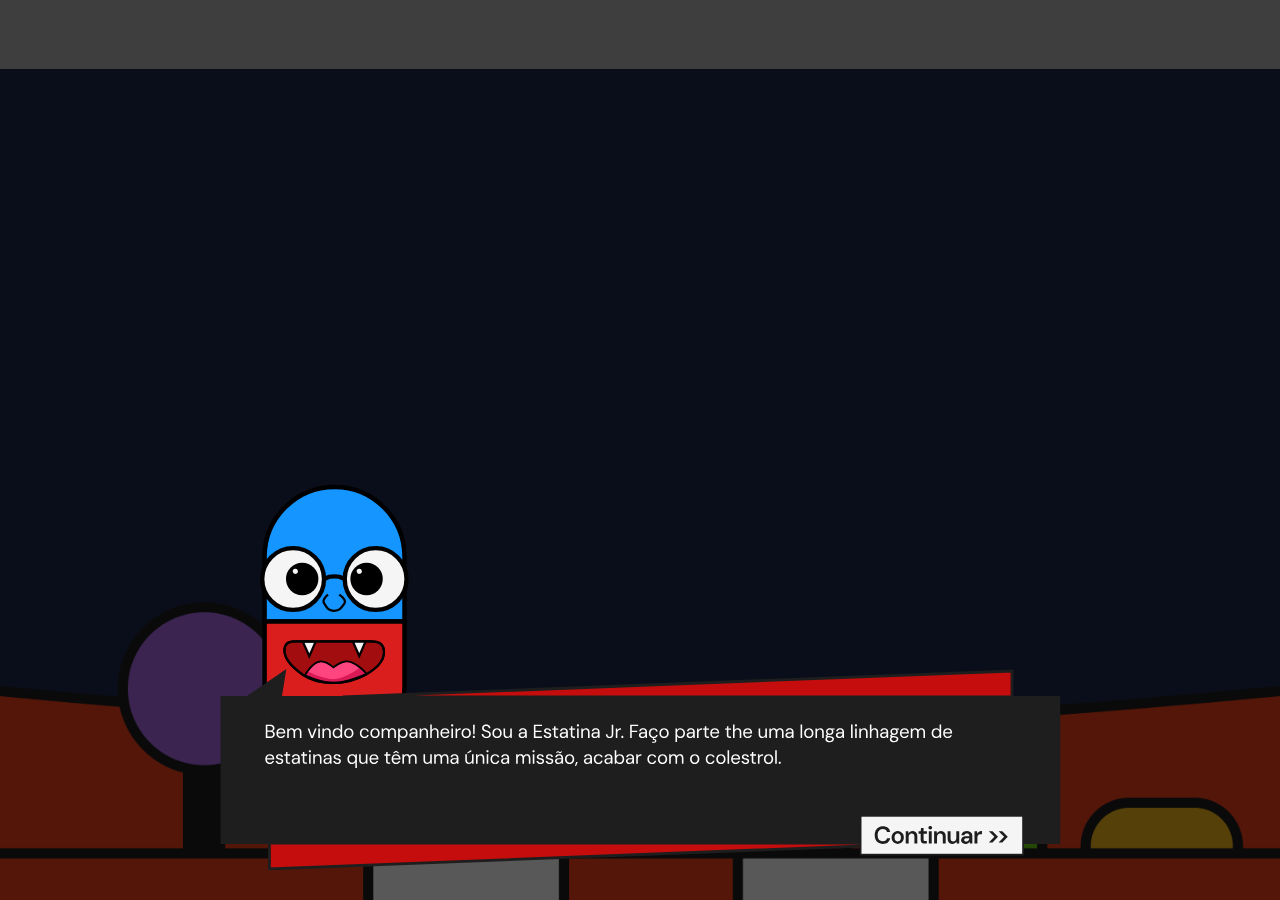
==== commit 8d549f66: "Dialogues" ====
--- a/arcade.html
+++ b/arcade.html
@@ -22,26 +22,23 @@
             overflow: hidden;
             font-family: var(--retro-font);
             background-color: black;
-            /* Initial background with image */
             background: linear-gradient(rgba(0, 0, 0, 0.3), rgba(0, 0, 0, 0.3)), url('assets/arcade/arcade_background.png');
             background-repeat: no-repeat;
             background-position: center bottom;
             background-size: 100% auto;
             transition: background 0.5s ease;
-            /* Smooth transition when background changes */
         }
 
         /* Class to remove background image when game starts */
         body.game-running {
             background: #1a1a1a;
-            /* Solid dark grey/black for better focus on gameplay */
         }
 
         #game-container {
             width: 100vw;
             height: calc(100vh - 80px);
             position: relative;
-            margin-top: 80px;
+            margin-top: 50px;
             z-index: 10;
             display: none;
             flex-direction: column;
@@ -54,6 +51,22 @@
 
         #game-container.visible {
             display: flex !important;
+        }
+
+        .overlay-screen {
+            display: none;
+            position: absolute;
+            top: 50%;
+            left: 50%;
+            transform: translate(-50%, -50%);
+            background: white;
+            padding: 40px;
+            border-radius: 15px;
+            text-align: center;
+            box-shadow: 0 0 40px rgba(0, 0, 0, 0.5);
+            z-index: 100;
+            width: 500px;
+            border: 0px;
         }
     </style>
 </head>
@@ -86,11 +99,11 @@
 
     <div id="dialogue-overlay">
         <div id="container-1" class="dialogue-wrapper">
-            <img src="assets/general/dialogue.svg" class="dialogue-img">
+            <img src="assets/dialogue/a-d-1.svg" class="dialogue-img">
             <img src="assets/general/continuar.svg" class="btn-svg" onclick="toSecondDialogue()">
         </div>
         <div id="container-2" class="dialogue-wrapper hidden">
-            <img src="assets/general/dialogue2.svg" class="dialogue-img">
+            <img src="assets/dialogue/a-d-2.svg" class="dialogue-img">
             <img src="assets/general/jogar.svg" class="btn-svg" onclick="startGame()">
         </div>
     </div>
@@ -128,20 +141,23 @@
 
     <div id="end-dialogue-overlay" class="hidden">
         <div id="end-container-1" class="dialogue-wrapper">
-            <img src="assets/general/dialogue.svg" class="dialogue-img">
+            <img src="assets/dialogue/a-d-3.svg" class="dialogue-img">
             <img src="assets/general/continuar.svg" class="btn-svg" onclick="toNextEndStep(1, 2)">
         </div>
         <div id="end-container-2" class="dialogue-wrapper hidden">
-            <img src="assets/general/dialogue2.svg" class="dialogue-img">
+            <img src="assets/dialogue/a-d-4.svg" class="dialogue-img">
             <img src="assets/general/jogar.svg" class="btn-svg" onclick="concludeGame()">
         </div>
     </div>
 
-        <div id="popup-quit" class="overlay-screen" style="display:none;">
+    <div id="popup-quit" class="overlay-screen" style="display:none;">
         <div class="popup-content">
-            <h3>Sair do nível?</h3>
-            <button onclick="confirmQuit()">SIM</button>
-            <button onclick="closeQuitPopup()">NÃO</button>
+            <h3>Tens a certeza que queres sair??</h3>
+            <p>Ao clicares em “Sair do jogo” as tuas respostas não serão guardadas!</p>
+            <button id="stayBtn" class="quit-buttons" onclick="closeQuitPopup()"><img src="assets/general/continuar_jogo.svg"
+                    alt=""></button>
+            <button id="quitBtn" class="quit-buttons" onclick="confirmQuit()"><img src="assets/general/sair_jogo.svg" alt=""></button>
+
         </div>
     </div>
 
@@ -150,8 +166,8 @@
         const canvas = document.getElementById('gameCanvas');
         const ctx = canvas.getContext('2d');
 
-        let FAT_SIZE = 200;
-        let ORGAN_SIZE = 220;
+        let FAT_SIZE = 50;
+        let ORGAN_SIZE = 100;
         let LAUNCHER_X, LAUNCHER_Y;
         let gameActive = false;
         let currentLevel = 'heart';
@@ -207,10 +223,10 @@
 
             document.querySelectorAll('.screen').forEach(s => s.style.display = 'none');
 
-            const colSpacing = 200;
-            const rowSpacing = 200;
+            const colSpacing = 50;
+            const rowSpacing = 50;
             const cols = Math.floor((canvas.width - 40) / colSpacing);
-            const rows = 2;
+            const rows = 4;
             const startX = (canvas.width - (cols * colSpacing)) / 2 + (colSpacing / 2);
 
             for (let row = 0; row < rows; row++) {
@@ -310,7 +326,6 @@
             ctx.clearRect(0, 0, canvas.width, canvas.height);
 
             // ONLY DRAW GAME ELEMENTS IF GAME IS ACTIVE
-            // This hides the launcher/organ during the start screen
             if (gameActive) {
                 const organ = currentLevel === 'heart' ? assets.bgHeart : assets.bgBrain;
                 drawImageProportional(organ, canvas.width / 2, 140, ORGAN_SIZE, ORGAN_SIZE);
--- a/assets/styles/style.css
+++ b/assets/styles/style.css
@@ -2,9 +2,8 @@
     --red-dark: #7B090B;
     --red-light: #C50D0D;
     --panel-bg: #1e1e1e;
-    --white: #f5f5f5;
+    --white: #f5f5f5; 
     --nav-size: 40px;
-    /* Height and collapsed width */
     --expanded-width: 150px;
     --icon-size: 30px;
 }
@@ -16,7 +15,6 @@
     overflow: hidden;
 }
 
-/* page frames: start black (frame1) then transition to red (frame2) */
 body {
     transition: background-color 10s cubic-bezier(.2, .9, .3, 1)
 }
@@ -40,16 +38,13 @@
     z-index: 1;
 }
 
-/* center logo absolutely so it doesn't shift when controls appear */
 .logo-wrap {
     opacity: 1;
-    /* Changed from 0 to 1 */
     transition: opacity .55s ease, transform .55s ease;
     display: flex;
     align-items: center;
     justify-content: center;
     margin-bottom: 20px;
-    /* Space between logo and play button */
     transition: transform 0.8s cubic-bezier(.2, .9, .3, 1);
     z-index: 2;
 }
@@ -69,24 +64,18 @@
     opacity: 1;
 }
 
-/* This is the state the logo moves TO once the script adds .controls-visible to the body */
 .controls-visible .full_logo {
     opacity: 1;
     transform: scale(0.8);
 }
 
-/* play link will be positioned by JS relative to the centered logo */
 .play-link {
     opacity: 0;
     pointer-events: none;
     position: absolute;
-    /* Absolute positioning allows it to overlap the stage correctly */
     left: 50%;
-    /* Move the left edge to the horizontal center */
     top: 75%;
-    /* Adjust this percentage to place it below the logo */
-
-    /* START STATE: Centered horizontally via -50%, but offset 50px vertically */
+
     transform: translateX(-50%) translateY(50px);
 
     transition: opacity 0.6s ease, transform 0.6s cubic-bezier(0.2, 0.9, 0.3, 1);
@@ -116,7 +105,6 @@
     cursor: pointer
 }
 
-/* Play button hover/transition */
 .play-image {
     transition: transform .32s cubic-bezier(.2, .9, .3, 1), filter .32s, opacity .45s;
 }
@@ -124,13 +112,10 @@
 .play-link:hover .play-image {
     opacity: 1;
     pointer-events: auto;
-    /* FIX: Keep the -50% here so the button stays centered under the mouse */
-    /* Added a slight scale for a better 'hover' feel */
     transform: scale(1.05); 
     transition: transform 0.2s ease;
 }
 
-/* controls visible state (fades in after logo finishes scaling) */
 .controls-visible .top-right {
     opacity: 1;
     transform: none;
@@ -150,13 +135,11 @@
     top: 20px;
     height: var(--nav-size);
     width: var(--nav-size);
-    /* Square when collapsed */
     background-color: #1a1a1a;
     overflow: hidden;
     transition: all 0.4s cubic-bezier(0.4, 0, 0.2, 1);
     display: flex;
     justify-content: flex-end;
-    /* Keeps gear on the right */
     z-index: 100;
 }
 
@@ -178,7 +161,6 @@
     flex-shrink: 0;
 }
 
-/* Container for sound/music */
 .utility-icons {
     display: flex;
     gap: 20px;
@@ -200,7 +182,6 @@
     transform: translateX(0);
 }
 
-/* Icon Sizing and Swapping */
 .nav-item {
     position: relative;
     width: var(--icon-size);
@@ -221,10 +202,8 @@
     opacity: 0;
 }
 
-/* Icon Swap Logic */
 .settings-nav:hover .icon-default {
     filter: brightness(0);
-    /* Optional: turns white icons black automatically */
 }
 
 .nav-item:hover .icon-hover {
@@ -234,9 +213,6 @@
 .nav-item:hover .icon-default {
     opacity: 0 !important;
 }
-
-/* small settings panel (example modal) */
-
 
 
 /* --------------- INTRO --------------- */
@@ -255,7 +231,6 @@
     align-items: center;
 }
 
-/* Scene 1: Black screen narrative */
 #narrative-screen {
     position: absolute;
     top: 0;
@@ -292,7 +267,6 @@
     opacity: 0;
 }
 
-/* --- Fixed: Only Fade In/Out for Characters --- */
 .person-layer {
     position: absolute;
     bottom: 0;
@@ -302,14 +276,12 @@
     object-position: center bottom;
     opacity: 0;
     transition: opacity 1.2s ease-in-out !important;
-    /* Pure fade */
 }
 
 .person-layer.visible {
     opacity: 1;
 }
 
-/* --- Fixed: Only Fade In/Out for Messages --- */
 .text-msg {
     width: 100%;
     max-width: 270px;
@@ -348,7 +320,6 @@
     transition: opacity 0.8s ease-in-out;
 }
 
-/* Notification Styling - Centered over the phone in person.svg */
 #notification-area {
     position: absolute;
     top: 60%;
@@ -367,7 +338,6 @@
     cursor: pointer;
 }
 
-/* Final Start Button */
 #comecar-btn {
     position: absolute;
     bottom: 10%;
@@ -378,7 +348,6 @@
     display: none;
     transition: opacity 1s ease;
     width: 15vw;
-    /* Scales with screen width */
     min-width: 120px;
     cursor: pointer;
 }
@@ -410,7 +379,7 @@
     display: flex;
     flex-direction: column;
     align-items: flex-end;
-    width: 80vw;
+    width: 85vw;
     max-width: 95vw;
 }
 
@@ -421,11 +390,16 @@
 
 .btn-svg {
     cursor: pointer;
-    margin-top: -55px;
-    margin-right: 45px;
-    height: 42px;
+    margin-top: -60px;
+    margin-right: 14%;
+    height: 50px;
     transition: transform 0.2s;
     z-index: 31;
+}
+
+.btn-svg:hover {
+    cursor: pointer;
+    transform: scale(1.05); 
 }
 
  #end-dialogue-overlay {
--- a/assets/styles/mini_games.css
+++ b/assets/styles/mini_games.css
@@ -1,8 +1,6 @@
  :root {
      --bg-color: #ede6d1;
      --floor-color: #6a6a6a;
-     /* --success-color: #4CAF50;
-     --danger-color: #f44336;*/
      --red-dark: #7B090B;
      --red-medium: #A20E10;
      --red-light: #C50D0D;
@@ -61,7 +59,6 @@
 
  .settings-nav {
      position: relative;
-     /* Change from fixed to relative */
      top: 0;
      right: 40px;
  }
@@ -72,11 +69,10 @@
  }
 
 
-
  /* POPUP QUIT */
- .quit-panel {
-     background: #7B090B;
-     border: 4px solid #f5f5f5;
+ #popup-quit {
+     font-family: 'DM Sans';
+     background: var(--white);
      border-radius: 30px;
      padding: 40px;
      text-align: center;
@@ -101,9 +97,23 @@
      transition: transform 0.2s ease;
  }
 
- .quit-btn-img:hover {
-     transform: scale(1.05);
- }
+ button.quit-buttons {
+     background: none;
+     margin: 0;
+     padding: 0;
+ }
+
+ .popup-content h3 {
+     margin: 0;
+     font-size: 40px;
+     line-height: 42px;
+     margin-bottom: 50px;
+ }
+
+ .popup-content p {
+     font-size: 24px;
+ }
+
 
 
  /* CROSSWORD HELP */
@@ -121,7 +131,6 @@
      padding: 10px 15px;
  }
 
- /* The White Card */
  .popup-card {
      position: absolute;
      top: 50%;
@@ -133,7 +142,6 @@
      border-radius: 25px;
  }
 
- /* Header layout: Title and X on the same line */
  .popup-header {
      display: flex;
      justify-content: space-between;
@@ -148,7 +156,6 @@
      color: var(--panel-bg);
  }
 
- /* The Red Close Button */
  .close-btn {
      background-color: var(--red-medium);
      border: 2px solid var(--panel-bg);
@@ -171,7 +178,7 @@
  }
 
 
- /* Crossword*/
+ /* CROSSWORD GAME*/
 
  .container {
      display: flex;
@@ -220,7 +227,6 @@
 
  .cell.correct {
      background: #CAE77B !important;
-     /* Soft Green */
      border-color: #84A20E !important;
      color: var(--panel-bg) !important;
  }
@@ -279,7 +285,6 @@
      transition: all 0.4s ease;
  }
 
- /* Button States */
  .conclude-btn {
      margin-top: 12px;
      width: 100%;
@@ -299,13 +304,12 @@
 
  .status-panel.success .conclude-btn {
      background: #CAE77B !important;
-     /* Soft Green */
      border: 1px solid #84A20E !important;
      color: var(--panel-bg) !important;
  }
 
+
  /* MARKET */
-
  #floor {
      position: absolute;
      bottom: 0;
@@ -353,7 +357,6 @@
 
 
  #cart {
-     /* Start at 0 width */
      width: 0px;
      height: 300px;
      position: absolute;
@@ -364,14 +367,11 @@
      background-position: center;
      pointer-events: none;
      opacity: 0;
-     /* Transition for the 'opening' effect */
      transition: width 0.6s cubic-bezier(0.175, 0.885, 0.32, 1.275), opacity 0.3s ease;
  }
 
- /* The class we add via JS to 'grow' the cart */
  #cart.active {
      width: 220px;
-     /* This acts as the 'max-width' */
      opacity: 1;
  }
 
@@ -383,10 +383,8 @@
      z-index: 4;
  }
 
- /* Screens */
  .overlay-screen {
      display: none;
-     /* Escondido por padrão */
      position: absolute;
      top: 50%;
      left: 50%;
@@ -422,7 +420,6 @@
 
 
  /* PARK */
- /* --- CENÁRIO --- */
  .layer {
      position: absolute;
      bottom: 0;
@@ -434,8 +431,6 @@
      will-change: transform;
  }
 
-
- /* --- PERSONAGEM --- */
  #runner-container {
      position: absolute;
      bottom: 50px;
@@ -451,7 +446,6 @@
      background-repeat: no-repeat;
      background-position: center;
  }
-
 
  #ui-top {
      position: absolute;
@@ -473,7 +467,6 @@
      font-weight: bold;
      color: var(--white);
  }
-
 
  .bar-bg {
      width: 100%;
@@ -553,19 +546,17 @@
      cursor: pointer;
  }
 
+ /* Removes default Chrome styling */
  #speed-slider::-webkit-slider-thumb {
      -webkit-appearance: none;
      appearance: none;
      width: 20px;
      height: 20px;
      background: var(--red-light);
-     /* Using your --red-light color */
      border-radius: 50%;
      cursor: pointer;
      border: 2px solid #7B090B;
-     /* Using your --red-dark for depth */
      margin-top: -5px;
-     /* Centers thumb on the track */
  }
 
  #speed-slider::-webkit-slider-runnable-track {
@@ -573,18 +564,14 @@
      height: 10px;
      cursor: pointer;
      background: #ddd;
-     /* Light gray to match the bar-bg */
      border-radius: 5px;
  }
 
  #speed-slider {
      -webkit-appearance: none;
-     /* Removes default Chrome styling */
      appearance: none;
      width: 100%;
-     /* Matches the stagnation bar width as previously set */
      background: transparent;
-     /* Removes default gray background */
  }
 
  #rhythm-message {
@@ -600,13 +587,13 @@
      opacity: 0;
      transform: translateY(10px);
      display: block !important;
-     /* Keep it in the layout but invisible */
  }
 
  #rhythm-message:not(.hidden) {
      opacity: 1;
      transform: translateY(0);
  }
+
 
  /* ARCADE */
 
@@ -704,13 +691,13 @@
      object-fit: contain;
  }
 
+
  /* HOUSE */
 
  #game-top-half {
      flex: 1;
      position: relative;
      background: #a8d8ff;
-     /* Sky color from sheep.html */
      overflow: hidden;
      display: block;
  }
@@ -763,11 +750,9 @@
  .ground-container {
      position: absolute;
      bottom: 0;
-     /* Anchors it to the bottom of the TOP half */
      left: 0;
      width: 100%;
      height: 90px;
-     /* Match your intended road height */
      z-index: 5;
  }
 
@@ -777,35 +762,26 @@
      object-fit: cover;
  }
 
- /* The Sheep container (handling the physics position) */
  #sheep {
      position: absolute;
-     /* initial start position for the fall animation */
      left: 20%;
      width: 140px;
      height: 90px;
      z-index: 10;
-     /* Center horizontal transform only if using left: 50% */
-     /* transform: translateX(-50%); */
- }
-
- /* The actual image inside the sheep container */
+ }
+
  #sheep img {
      display: block;
      width: 100%;
      height: 100%;
      object-fit: contain;
-     /* Ensures the sheep asset isn't stretched */
- }
-
- /* The obstacles (Bushes and Flowers) */
+ }
+
  .obstacle {
      position: absolute;
      height: 50px;
-     /* Standardized height for jump logic */
      z-index: 2;
      bottom: 80px;
-     /* bottom is set dynamically in JS to match the floor */
  }
 
  #progress-container-house {
